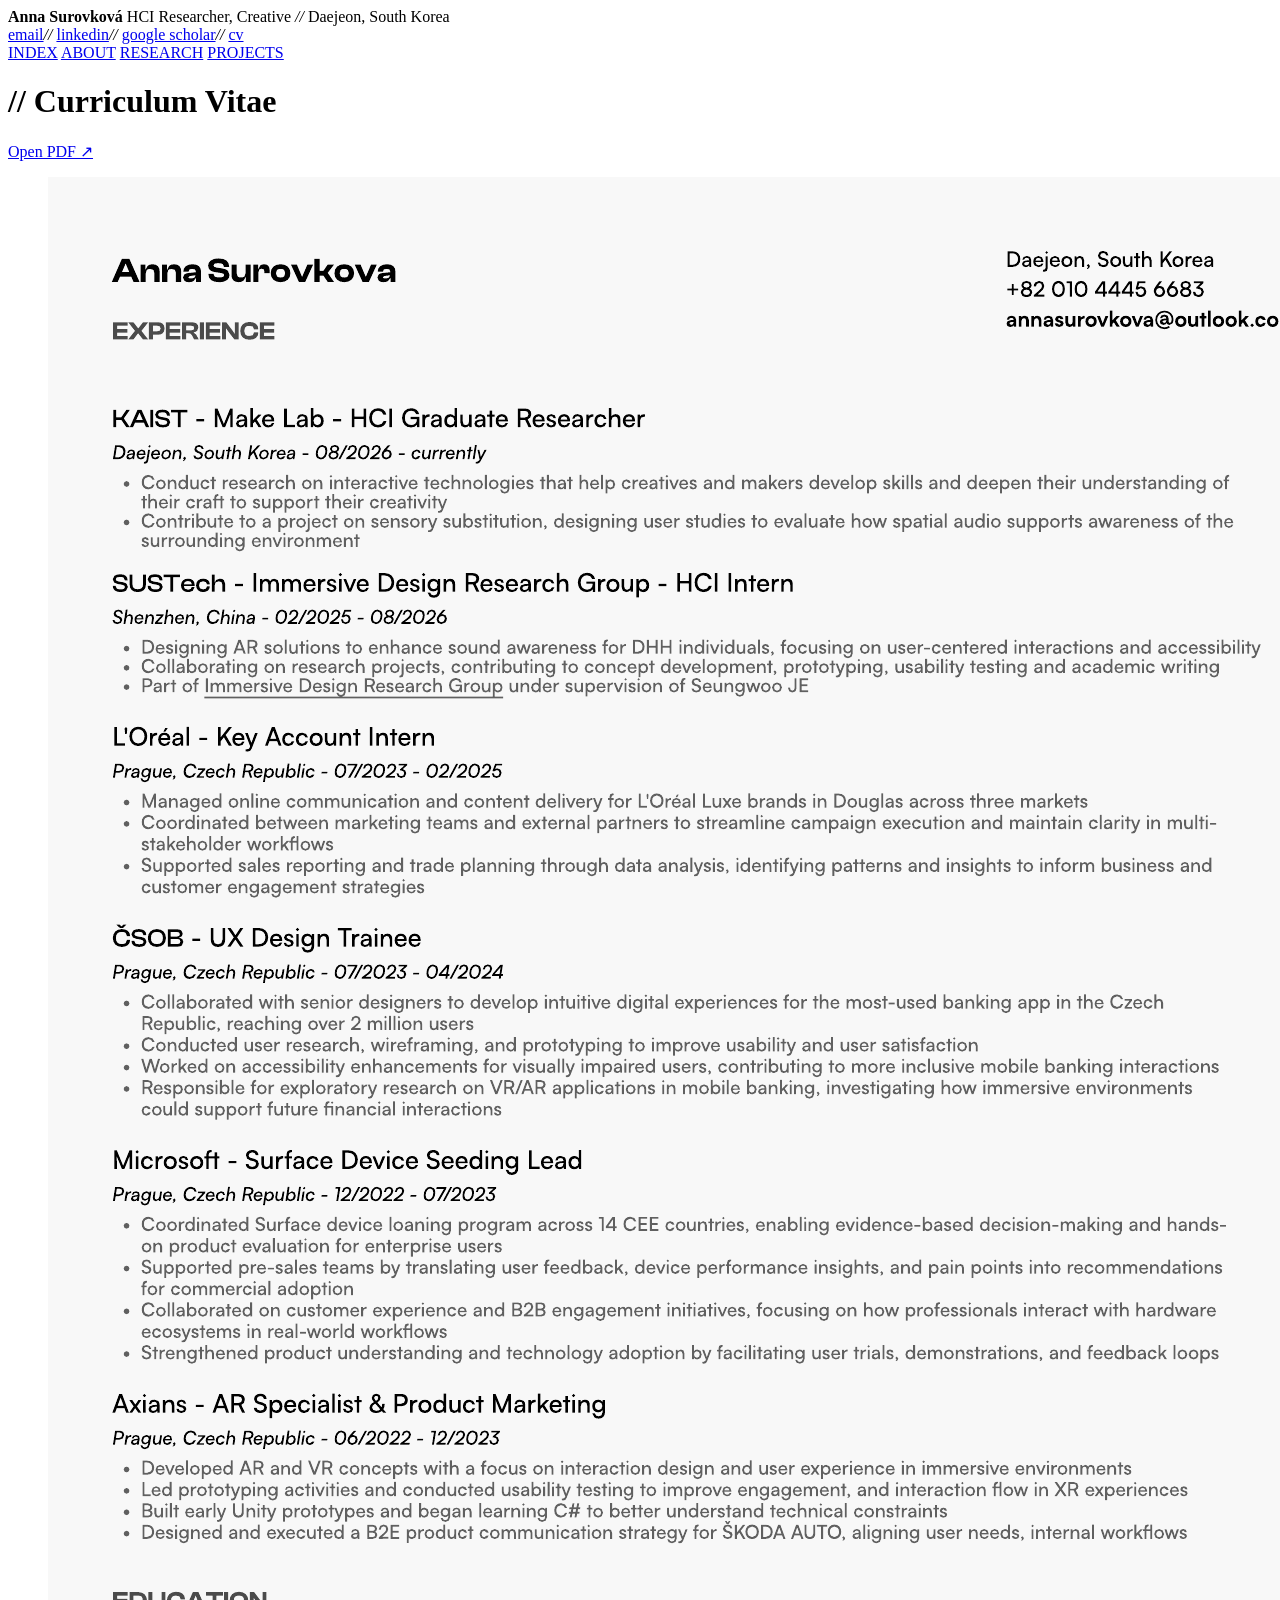
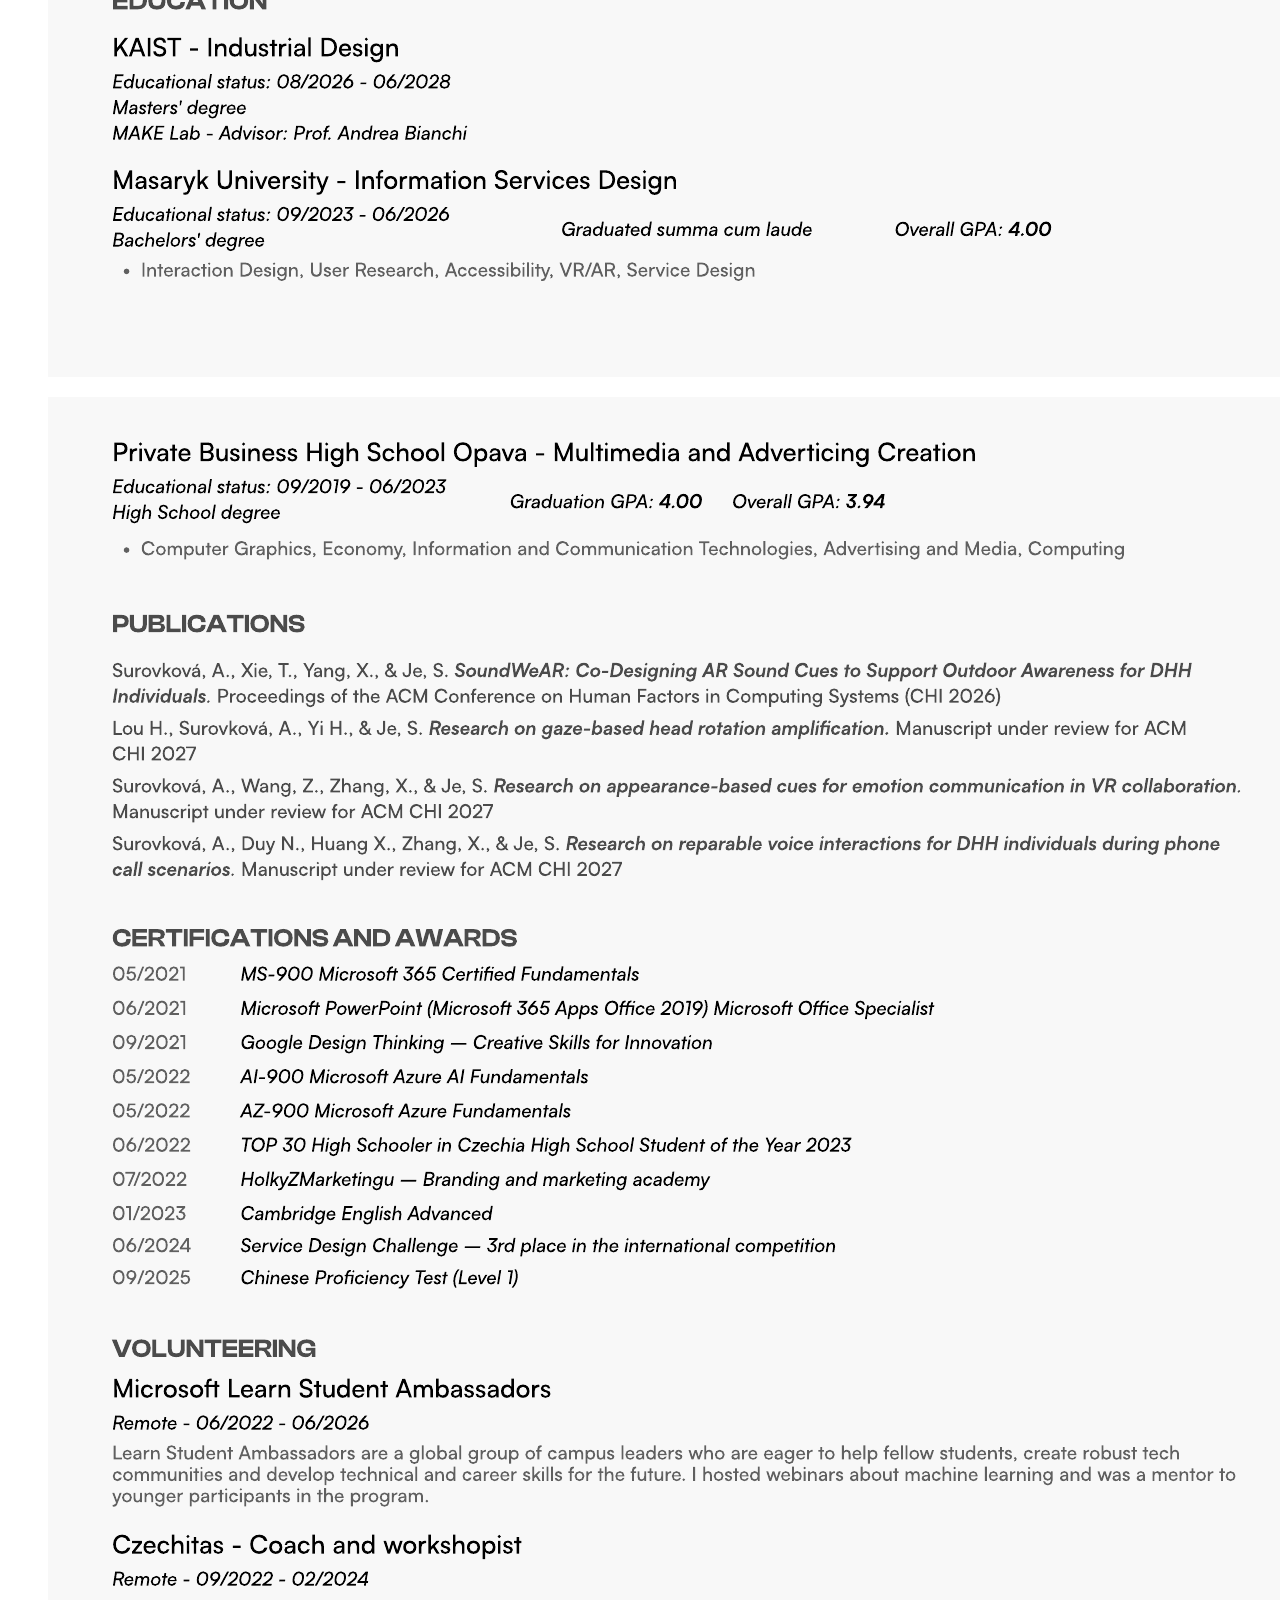
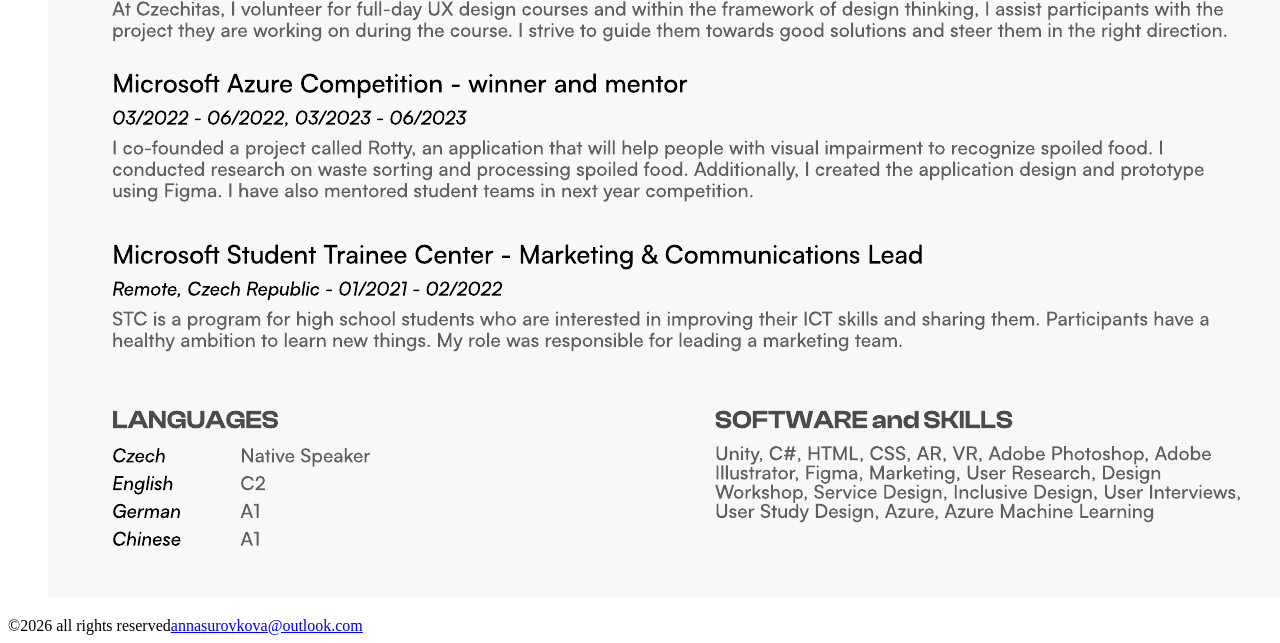
==== cv.html @ 64adcfa1 "Update CV PDF and page previews for October 2026" ====
<!doctype html>
<html lang="en">
  <head>
    <meta charset="UTF-8" />
    <meta name="viewport" content="width=device-width, initial-scale=1" />
    <meta name="description" content="Curriculum vitae of Anna Surovková, Human-Centered Researcher and Industrial Design student at KAIST." />
    <title>CV — Anna Surovková</title>
    <link rel="stylesheet" href="./interior-pages.css?v=20260812p" />
  </head>
  <body>
    <header class="page-header">
      <div class="page-header__top">
        <div class="page-identity">
          <strong>Anna Surovková</strong>
          <span>HCI Researcher, Creative</span>
          <span><i>//</i> Daejeon, South Korea</span>
        </div>
        <nav class="page-links" aria-label="External links">
          <a href="mailto:annasurovkova@outlook.com">email</a><i>//</i>
          <a href="https://www.linkedin.com/in/annasurovkova/" target="_blank" rel="noreferrer">linkedin</a><i>//</i>
          <a href="https://scholar.google.com/citations?view_op=list_works&amp;hl=en&amp;user=cHsy_EwAAAAJ" target="_blank" rel="noreferrer">google scholar</a><i>//</i>
          <a href="./cv.html" aria-current="page">cv</a>
        </nav>
      </div>
      <nav class="page-nav" aria-label="Primary navigation">
        <a href="./index.html">INDEX</a>
        <a href="./about.html">ABOUT</a>
        <a href="./research.html">RESEARCH</a>
        <a href="./projects.html">PROJECTS</a>
      </nav>
    </header>

    <main class="interior-main cv-page">
      <header class="cv-intro">
        <div>
          <h1 class="section-index"><span>//</span> Curriculum Vitae</h1>
        </div>
        <div class="cv-intro__actions">
          <a href="./assets/anna-surovkova-cv.pdf?v=20261030" target="_blank" rel="noreferrer">Open PDF <span aria-hidden="true">↗</span></a>
        </div>
      </header>

      <section class="cv-sheets" aria-label="Anna Surovková curriculum vitae">
        <figure class="cv-sheet">
          <img src="./assets/anna-surovkova-cv-page-1.png?v=20261030" alt="Anna Surovková curriculum vitae, page 1 of 2" />
        </figure>
        <figure class="cv-sheet">
          <img src="./assets/anna-surovkova-cv-page-2.png?v=20261030" alt="Anna Surovková curriculum vitae, page 2 of 2" />
        </figure>
      </section>
    </main>

    <footer class="site-footer"><span>©2026 all rights reserved</span><a href="mailto:annasurovkova@outlook.com">annasurovkova@outlook.com</a></footer>
  </body>
</html>
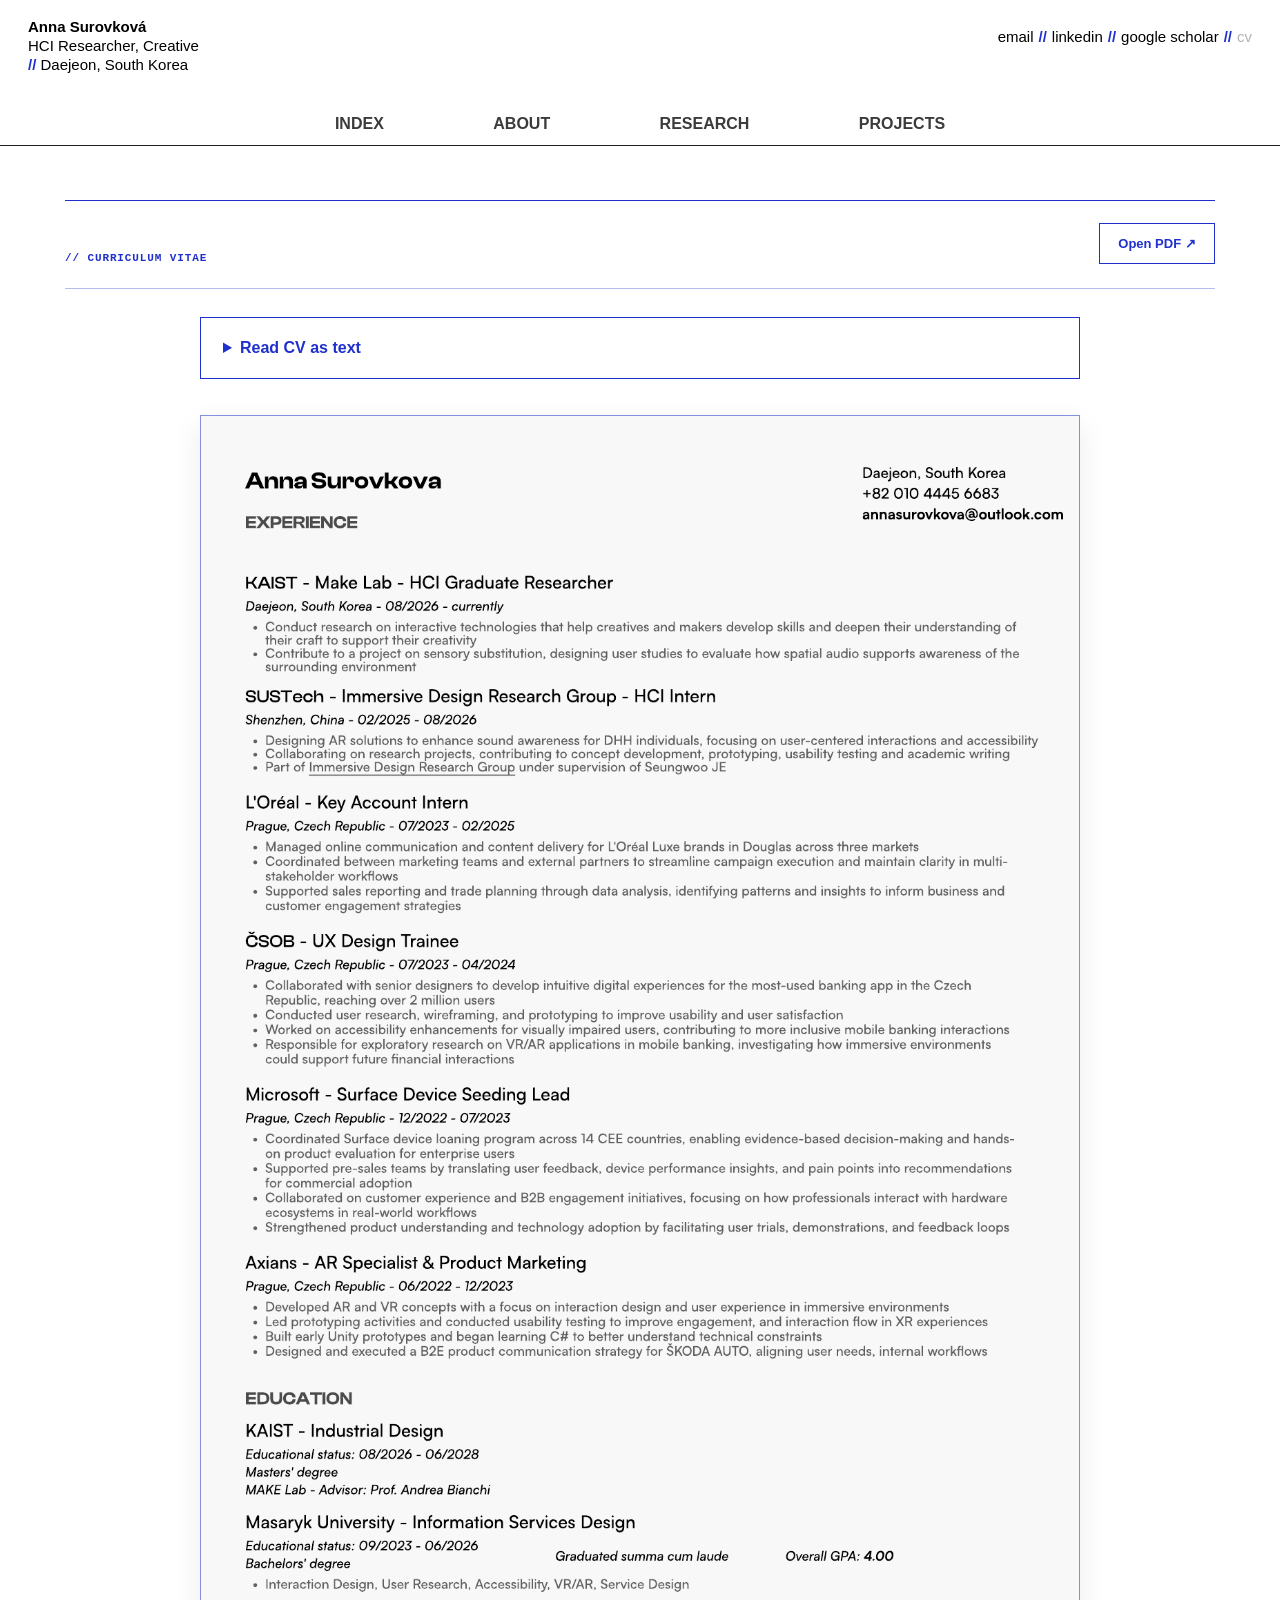
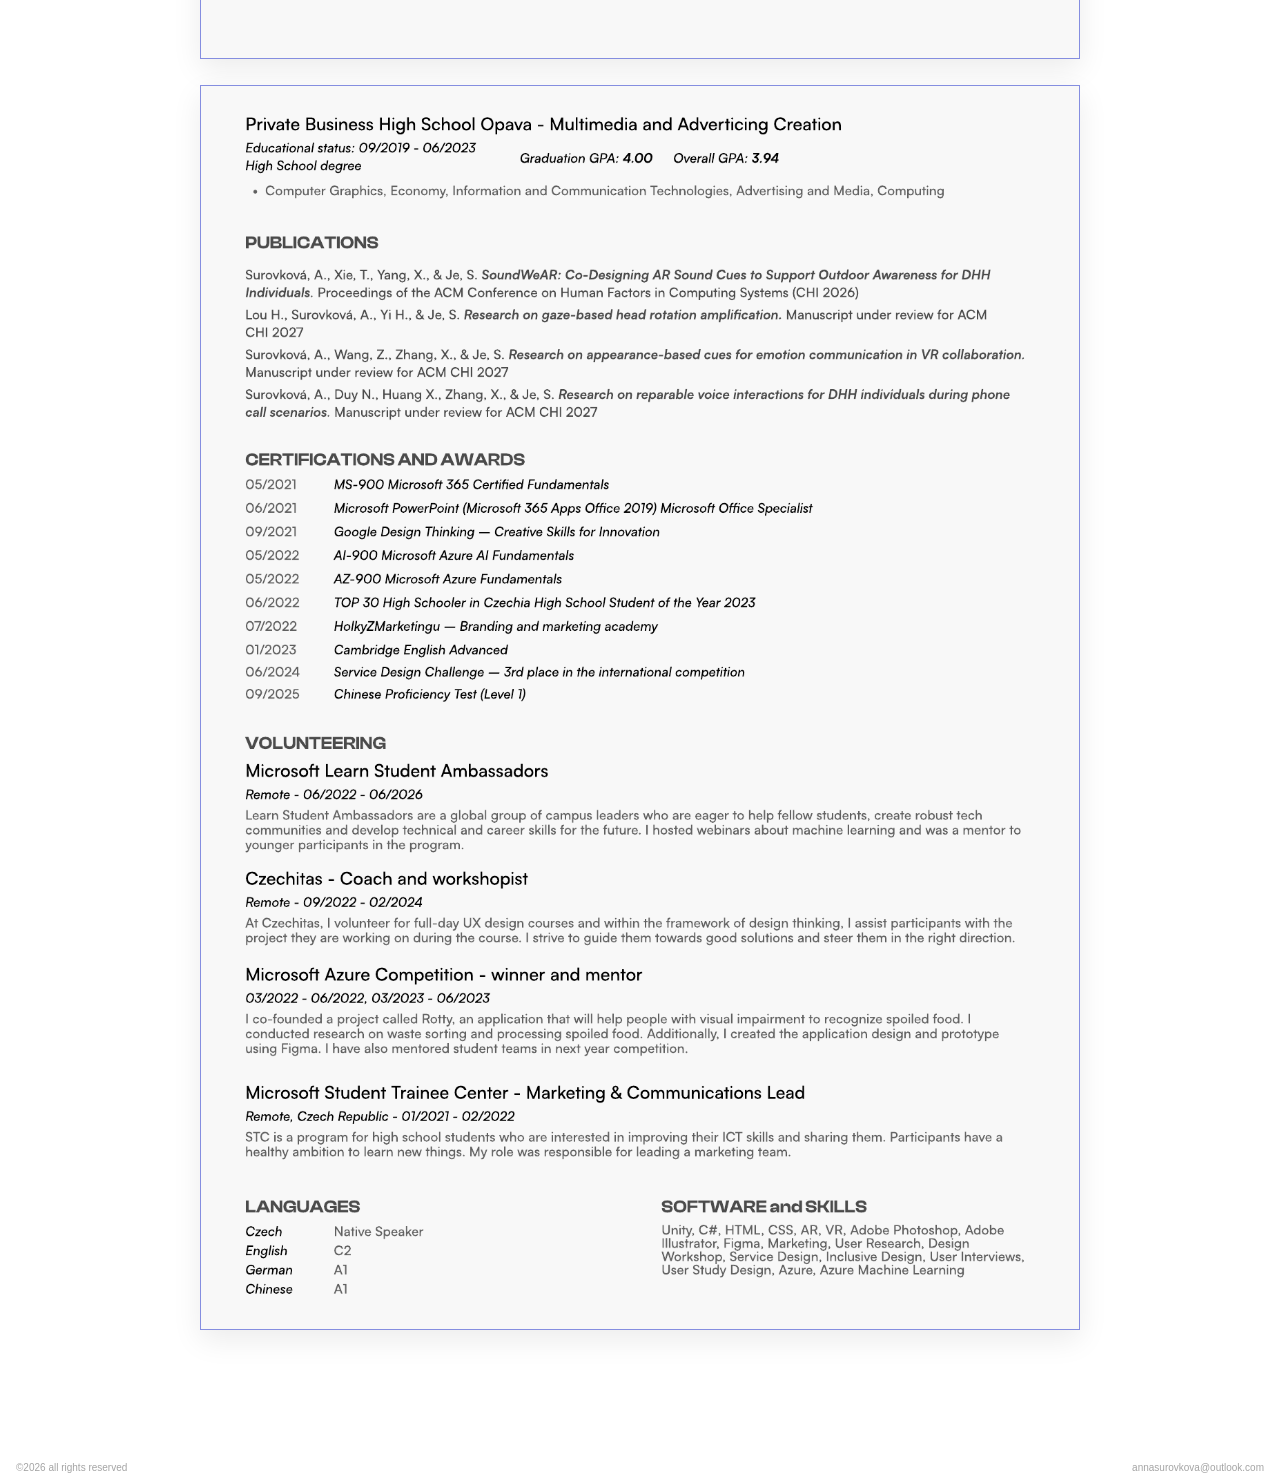
==== commit 6af802aa: "Update research profile, publication status and readable CV" ====
--- a/cv.html
+++ b/cv.html
@@ -3,9 +3,9 @@
   <head>
     <meta charset="UTF-8" />
     <meta name="viewport" content="width=device-width, initial-scale=1" />
-    <meta name="description" content="Curriculum vitae of Anna Surovková, Human-Centered Researcher and Industrial Design student at KAIST." />
+    <meta name="description" content="Curriculum vitae of Anna Surovková, HCI Graduate Researcher at KAIST MAKE Lab and master's student in Industrial Design." />
     <title>CV — Anna Surovková</title>
-    <link rel="stylesheet" href="./interior-pages.css?v=20260812p" />
+    <link rel="stylesheet" href="./interior-pages.css?v=20261030c" />
   </head>
   <body>
     <header class="page-header">
@@ -40,7 +40,167 @@
         </div>
       </header>
 
-      <section class="cv-sheets" aria-label="Anna Surovková curriculum vitae">
+      <details class="cv-text">
+        <summary>Read CV as text</summary>
+        <div class="cv-text__content">
+          <header class="cv-text__header">
+            <h2>Anna Surovková</h2>
+            <address>
+              Daejeon, South Korea<br />
+              +82 010 4445 6683<br />
+              <a href="mailto:annasurovkova@outlook.com">annasurovkova@outlook.com</a>
+            </address>
+          </header>
+
+          <section class="cv-text__section" aria-labelledby="cv-experience">
+            <h3 id="cv-experience">Experience</h3>
+            <article class="cv-text__entry">
+              <h4>KAIST — MAKE Lab — HCI Graduate Researcher</h4>
+              <p class="cv-text__meta">Daejeon, South Korea · August 2026–present</p>
+              <ul>
+                <li>Conduct research on interactive technologies that help creatives and makers develop skills and deepen their understanding of their craft to support their creativity</li>
+                <li>Contribute to a project on sensory substitution, designing user studies to evaluate how spatial audio supports awareness of the surrounding environment</li>
+              </ul>
+            </article>
+            <article class="cv-text__entry">
+              <h4>SUSTech — Immersive Design Research Group — HCI Intern</h4>
+              <p class="cv-text__meta">Shenzhen, China · February 2025–August 2026</p>
+              <ul>
+                <li>Designed AR solutions to enhance sound awareness for DHH individuals, focusing on user-centered interactions and accessibility</li>
+                <li>Collaborated on research projects, contributing to concept development, prototyping, usability testing, and academic writing</li>
+                <li>Part of Immersive Design Research Group under the supervision of Seungwoo Je</li>
+              </ul>
+            </article>
+            <article class="cv-text__entry">
+              <h4>L’Oréal — Key Account Intern</h4>
+              <p class="cv-text__meta">Prague, Czech Republic · July 2023–February 2025</p>
+              <ul>
+                <li>Managed online communication and content delivery for L’Oréal Luxe brands in Douglas across three markets</li>
+                <li>Coordinated between marketing teams and external partners to streamline campaign execution and maintain clarity in multi-stakeholder workflows</li>
+                <li>Supported sales reporting and trade planning through data analysis, identifying patterns and insights to inform business and customer engagement strategies</li>
+              </ul>
+            </article>
+            <article class="cv-text__entry">
+              <h4>ČSOB — UX Design Trainee</h4>
+              <p class="cv-text__meta">Prague, Czech Republic · July 2023–April 2024</p>
+              <ul>
+                <li>Collaborated with senior designers to develop intuitive digital experiences for the most-used banking app in the Czech Republic, reaching over 2 million users</li>
+                <li>Conducted user research, wireframing, and prototyping to improve usability and user satisfaction</li>
+                <li>Worked on accessibility enhancements for visually impaired users, contributing to more inclusive mobile banking interactions</li>
+                <li>Responsible for exploratory research on VR/AR applications in mobile banking, investigating how immersive environments could support future financial interactions</li>
+              </ul>
+            </article>
+            <article class="cv-text__entry">
+              <h4>Microsoft — Surface Device Seeding Lead</h4>
+              <p class="cv-text__meta">Prague, Czech Republic · December 2022–July 2023</p>
+              <ul>
+                <li>Coordinated Surface device loaning program across 14 CEE countries, enabling evidence-based decision-making and hands-on product evaluation for enterprise users</li>
+                <li>Supported pre-sales teams by translating user feedback, device performance insights, and pain points into recommendations for commercial adoption</li>
+                <li>Collaborated on customer experience and B2B engagement initiatives, focusing on how professionals interact with hardware ecosystems in real-world workflows</li>
+                <li>Strengthened product understanding and technology adoption by facilitating user trials, demonstrations, and feedback loops</li>
+              </ul>
+            </article>
+            <article class="cv-text__entry">
+              <h4>Axians — AR Specialist &amp; Product Marketing</h4>
+              <p class="cv-text__meta">Prague, Czech Republic · June 2022–December 2023</p>
+              <ul>
+                <li>Developed AR and VR concepts with a focus on interaction design and user experience in immersive environments</li>
+                <li>Led prototyping activities and conducted usability testing to improve engagement and interaction flow in XR experiences</li>
+                <li>Built early Unity prototypes and began learning C# to better understand technical constraints</li>
+                <li>Designed and executed a B2E product communication strategy for ŠKODA AUTO, aligning user needs and internal workflows</li>
+              </ul>
+            </article>
+          </section>
+
+          <section class="cv-text__section" aria-labelledby="cv-education">
+            <h3 id="cv-education">Education</h3>
+            <article class="cv-text__entry">
+              <h4>KAIST — Industrial Design</h4>
+              <p class="cv-text__meta">August 2026–June 2028 (expected)</p>
+              <p>Master’s degree<br />MAKE Lab · Advisor: Prof. Andrea Bianchi</p>
+            </article>
+            <article class="cv-text__entry">
+              <h4>Masaryk University — Information Services Design</h4>
+              <p class="cv-text__meta">September 2023–June 2026</p>
+              <p>Bachelor’s degree · Graduated <em>summa cum laude</em> · Overall GPA: 4.00</p>
+              <ul><li>Interaction Design, User Research, Accessibility, VR/AR, Service Design</li></ul>
+            </article>
+            <article class="cv-text__entry">
+              <h4>Private Business High School Opava — Multimedia and Advertising Creation</h4>
+              <p class="cv-text__meta">September 2019–June 2023</p>
+              <p>High school degree · Graduation GPA: 4.00 · Overall GPA: 3.94</p>
+              <ul><li>Computer Graphics, Economy, Information and Communication Technologies, Advertising and Media, Computing</li></ul>
+            </article>
+          </section>
+
+          <section class="cv-text__section" aria-labelledby="cv-publications">
+            <h3 id="cv-publications">Publications</h3>
+            <p>Surovková, A., Xie, T., Yang, X., &amp; Je, S. <cite>SoundWeAR: Co-Designing AR Sound Cues to Support Outdoor Awareness for DHH Individuals.</cite> Proceedings of the ACM Conference on Human Factors in Computing Systems (CHI 2026). <a href="https://doi.org/10.1145/3772318.3790880" target="_blank" rel="noreferrer">Read paper <span aria-hidden="true">↗</span></a></p>
+            <h4 class="cv-text__subheading">Manuscripts under review</h4>
+            <ul class="cv-text__publications">
+              <li>Lou, H., Surovková, A., Yi, H., &amp; Je, S. <cite>Research on gaze-based head rotation amplification.</cite> Manuscript under review for ACM CHI 2027.</li>
+              <li>Surovková, A., Wang, Z., Zhang, X., &amp; Je, S. <cite>Research on appearance-based cues for emotion communication in VR collaboration.</cite> Manuscript under review for ACM CHI 2027.</li>
+              <li>Surovková, A., Duy, N., Huang, X., Zhang, X., &amp; Je, S. <cite>Research on reparable voice interactions for DHH individuals during phone call scenarios.</cite> Manuscript under review for ACM CHI 2027.</li>
+            </ul>
+          </section>
+
+          <section class="cv-text__section" aria-labelledby="cv-certifications">
+            <h3 id="cv-certifications">Certifications and awards</h3>
+            <dl class="cv-text__dated-list">
+              <div><dt>May 2021</dt><dd>MS-900 Microsoft 365 Certified Fundamentals</dd></div>
+              <div><dt>June 2021</dt><dd>Microsoft PowerPoint (Microsoft 365 Apps Office 2019) Microsoft Office Specialist</dd></div>
+              <div><dt>September 2021</dt><dd>Google Design Thinking — Creative Skills for Innovation</dd></div>
+              <div><dt>May 2022</dt><dd>AI-900 Microsoft Azure AI Fundamentals</dd></div>
+              <div><dt>May 2022</dt><dd>AZ-900 Microsoft Azure Fundamentals</dd></div>
+              <div><dt>June 2022</dt><dd>TOP 30 High Schooler in Czechia High School Student of the Year 2023</dd></div>
+              <div><dt>July 2022</dt><dd>HolkyZMarketingu — Branding and marketing academy</dd></div>
+              <div><dt>January 2023</dt><dd>Cambridge English Advanced</dd></div>
+              <div><dt>June 2024</dt><dd>Service Design Challenge — 3rd place in the international competition</dd></div>
+              <div><dt>September 2025</dt><dd>Chinese Proficiency Test (Level 1)</dd></div>
+            </dl>
+          </section>
+
+          <section class="cv-text__section" aria-labelledby="cv-volunteering">
+            <h3 id="cv-volunteering">Volunteering</h3>
+            <article class="cv-text__entry">
+              <h4>Microsoft Learn Student Ambassadors</h4>
+              <p class="cv-text__meta">Remote · June 2022–June 2026</p>
+              <p>Learn Student Ambassadors are a global group of campus leaders who are eager to help fellow students, create robust tech communities, and develop technical and career skills for the future. I hosted webinars about machine learning and was a mentor to younger participants in the program.</p>
+            </article>
+            <article class="cv-text__entry">
+              <h4>Czechitas — Coach and workshopist</h4>
+              <p class="cv-text__meta">Remote · September 2022–February 2024</p>
+              <p>At Czechitas, I volunteered for full-day UX design courses within the framework of design thinking. I assisted participants with the projects they were working on during the course, guiding them towards good solutions and steering them in the right direction.</p>
+            </article>
+            <article class="cv-text__entry">
+              <h4>Microsoft Azure Competition — Winner and mentor</h4>
+              <p class="cv-text__meta">March 2022–June 2022; March 2023–June 2023</p>
+              <p>I co-founded a project called Rotty, an application to help people with visual impairment recognize spoiled food. I conducted research on waste sorting and processing spoiled food, and created the application design and prototype using Figma. I also mentored student teams in the following year’s competition.</p>
+            </article>
+            <article class="cv-text__entry">
+              <h4>Microsoft Student Trainee Center — Marketing &amp; Communications Lead</h4>
+              <p class="cv-text__meta">Remote, Czech Republic · January 2021–February 2022</p>
+              <p>STC is a program for high school students who are interested in improving their ICT skills and sharing them. Participants have a healthy ambition to learn new things. My role was responsible for leading a marketing team.</p>
+            </article>
+          </section>
+
+          <section class="cv-text__section" aria-labelledby="cv-languages">
+            <h3 id="cv-languages">Languages</h3>
+            <dl class="cv-text__dated-list">
+              <div><dt>Czech</dt><dd>Native speaker</dd></div>
+              <div><dt>English</dt><dd>C2</dd></div>
+              <div><dt>German</dt><dd>A1</dd></div>
+              <div><dt>Chinese</dt><dd>A1</dd></div>
+            </dl>
+          </section>
+          <section class="cv-text__section" aria-labelledby="cv-skills">
+            <h3 id="cv-skills">Software and skills</h3>
+            <p>Unity, C#, HTML, CSS, AR, VR, Adobe Photoshop, Adobe Illustrator, Figma, Marketing, User Research, Design Workshop, Service Design, Inclusive Design, Usability Testing, User Study Design, Field Research, Cross-Cultural Communication</p>
+          </section>
+        </div>
+      </details>
+
+      <section class="cv-sheets" aria-label="Visual CV preview, two pages; full text is available above">
         <figure class="cv-sheet">
           <img src="./assets/anna-surovkova-cv-page-1.png?v=20261030" alt="Anna Surovková curriculum vitae, page 1 of 2" />
         </figure>
--- a/interior-pages.css
+++ b/interior-pages.css
@@ -0,0 +1,2664 @@
+:root {
+  --site-blue: #1f30cd;
+  --site-text: #000;
+  --site-muted: rgb(59 59 59 / 39%);
+  --site-sans: "Helvetica Neue", "Avenir Next", Avenir, Helvetica, Arial, sans-serif;
+  --site-mono: "Roboto Mono", "SFMono-Regular", Consolas, "Liberation Mono", monospace;
+  color-scheme: light;
+}
+
+* {
+  box-sizing: border-box;
+}
+
+html {
+  background: #fff;
+}
+
+body {
+  min-width: 320px;
+  margin: 0;
+  background: #fff;
+  color: var(--site-text);
+  font-family: var(--site-sans);
+  -webkit-font-smoothing: antialiased;
+  text-rendering: optimizeLegibility;
+}
+
+a {
+  color: inherit;
+}
+
+.page-header {
+  min-height: 146px;
+  border-bottom: 1px solid #1e1e1e;
+}
+
+.page-header__top {
+  display: flex;
+  justify-content: space-between;
+  min-height: 100px;
+  padding: 18px 28px 0;
+  font-size: 15px;
+  line-height: 1.25;
+}
+
+.page-identity {
+  display: flex;
+  flex-direction: column;
+}
+
+.page-identity strong {
+  font-weight: 800;
+}
+
+.page-identity i,
+.page-links i {
+  color: var(--site-blue);
+  font-style: normal;
+  font-weight: 800;
+}
+
+.page-links {
+  display: flex;
+  gap: 5px;
+  align-items: flex-start;
+  padding-top: 10px;
+  white-space: nowrap;
+}
+
+.page-links a {
+  text-decoration: none;
+}
+
+.page-links a:hover,
+.page-links a:focus-visible {
+  text-decoration: underline;
+  text-underline-offset: 3px;
+}
+
+.page-links a[aria-current="page"] {
+  color: var(--site-muted);
+}
+
+.page-nav {
+  display: grid;
+  grid-template-columns: repeat(4, auto);
+  justify-content: center;
+  gap: clamp(70px, 8.55vw, 110px);
+  min-height: 45px;
+  padding-top: 15px;
+}
+
+.page-nav a {
+  position: relative;
+  color: #3b3b3b;
+  font-size: 16px;
+  font-weight: 750;
+  text-decoration: none;
+}
+
+.page-nav a::after {
+  position: absolute;
+  right: 0;
+  bottom: -8px;
+  left: 0;
+  height: 1px;
+  background: currentColor;
+  content: "";
+  opacity: 0;
+  transform: scaleX(0);
+  transform-origin: left;
+  transition: opacity 180ms ease, transform 180ms ease;
+}
+
+.page-nav a[aria-current="page"] {
+  color: var(--site-muted);
+}
+
+.page-nav a:hover,
+.page-nav a:focus-visible {
+  color: var(--site-blue);
+}
+
+.page-nav a:hover::after,
+.page-nav a:focus-visible::after {
+  opacity: 1;
+  transform: scaleX(1);
+}
+
+.interior-main {
+  width: min(100% - 130px, 1150px);
+  margin: 0 auto;
+  padding: 44px 0 88px;
+}
+
+.page-intro {
+  max-width: 1120px;
+}
+
+.page-intro h1 {
+  margin: 0 0 4px;
+  font-size: clamp(36px, 3.125vw, 40px);
+  font-weight: 750;
+  line-height: 1.22;
+}
+
+.page-intro p {
+  margin: 0;
+  max-width: 1080px;
+  font-size: 16px;
+  line-height: 1.45;
+}
+
+.about-experience {
+  display: grid;
+  grid-template-columns: 1fr 1fr;
+  gap: 64px;
+  margin-top: 50px;
+}
+
+.experience-column h2,
+.research-publications h2 {
+  margin: 0 0 16px;
+  font-size: 20px;
+  font-weight: 750;
+  line-height: 1.35;
+}
+
+.experience-list {
+  display: grid;
+  gap: 18px;
+  margin: 0;
+  padding: 0;
+  list-style: none;
+}
+
+.experience-list p {
+  margin: 0;
+  font-size: 16px;
+  line-height: 1.35;
+}
+
+.experience-list strong {
+  font-weight: 750;
+}
+
+.cv-link {
+  display: inline-block;
+  margin-top: 18px;
+  color: var(--site-blue);
+  font-size: 15px;
+  text-decoration: none;
+}
+
+.about-visual {
+  display: grid;
+  grid-template-columns: 1.26fr 1fr;
+  min-height: 301px;
+  margin: 84px 24px 0;
+}
+
+.about-visual__photo {
+  min-height: 301px;
+  overflow: hidden;
+}
+
+.about-visual__photo img {
+  display: block;
+  width: 100%;
+  height: 100%;
+  object-fit: cover;
+  object-position: center 27%;
+}
+
+.about-visual__note {
+  display: flex;
+  align-items: center;
+  border: 1px solid var(--site-blue);
+  padding: 42px;
+  color: var(--site-blue);
+  font-size: 16px;
+  line-height: 1.35;
+}
+
+.greetings {
+  display: grid;
+  grid-template-columns: repeat(4, 1fr);
+  margin: 34px 24px 0;
+  color: #3b3b3b;
+  font-size: 16px;
+  font-weight: 750;
+  text-align: center;
+}
+
+.greetings span:last-child {
+  color: var(--site-muted);
+}
+
+.section-index {
+  margin: 0;
+  color: var(--site-blue);
+  font-family: var(--site-mono);
+  font-size: 11px;
+  font-weight: 600;
+  letter-spacing: 0.08em;
+  text-transform: uppercase;
+}
+
+.section-index span,
+.cv-link span,
+.language-display span {
+  color: var(--site-blue);
+  font-weight: 800;
+}
+
+.about-main {
+  padding-top: 54px;
+}
+
+.about-hero {
+  display: grid;
+  grid-template-columns: minmax(0, 1.55fr) minmax(330px, 0.9fr);
+  min-height: 586px;
+}
+
+.about-hero__copy {
+  display: flex;
+  flex-direction: column;
+  border: 1px solid var(--site-blue);
+  padding: 34px 38px 30px;
+}
+
+.about-hero h1 {
+  max-width: 760px;
+  margin: 26px 0 34px;
+  font-size: clamp(42px, 4.3vw, 55px);
+  font-weight: 750;
+  letter-spacing: -0.035em;
+  line-height: 1.02;
+}
+
+.about-hero__summary {
+  display: grid;
+  grid-template-columns: repeat(2, minmax(0, 1fr));
+  gap: 24px;
+  max-width: 720px;
+}
+
+.about-hero__summary p {
+  margin: 0;
+  font-size: 15px;
+  line-height: 1.5;
+}
+
+.about-facts {
+  display: grid;
+  grid-template-columns: repeat(3, minmax(0, 1fr));
+  gap: 0;
+  margin: auto 0 0;
+  padding-top: 27px;
+  border-top: 1px solid var(--site-blue);
+}
+
+.about-facts div {
+  padding-right: 18px;
+}
+
+.about-facts div + div {
+  border-left: 1px solid rgb(31 48 205 / 30%);
+  padding-left: 18px;
+}
+
+.about-facts dt {
+  margin-bottom: 7px;
+  color: var(--site-blue);
+  font-family: var(--site-mono);
+  font-size: 10px;
+  font-weight: 600;
+  letter-spacing: 0.08em;
+  text-transform: uppercase;
+}
+
+.about-facts dd {
+  margin: 0;
+  font-size: 13px;
+  font-weight: 650;
+  line-height: 1.3;
+}
+
+.about-hero__portrait {
+  position: relative;
+  min-width: 0;
+  margin: 0;
+  overflow: hidden;
+  border-top: 1px solid var(--site-blue);
+  border-right: 1px solid var(--site-blue);
+  border-bottom: 1px solid var(--site-blue);
+  background: #0a0a0a;
+}
+
+.about-hero__portrait::after,
+.about-current__photo::after {
+  position: absolute;
+  inset: 12px;
+  border: 1px solid rgb(255 255 255 / 72%);
+  content: "";
+  pointer-events: none;
+}
+
+.about-hero__portrait img {
+  display: block;
+  width: 100%;
+  height: 100%;
+  object-fit: cover;
+  object-position: 52% center;
+  filter: saturate(0.86) contrast(1.03);
+}
+
+.about-main .about-experience {
+  display: block;
+  margin-top: 84px;
+}
+
+.section-heading {
+  display: grid;
+  grid-template-columns: minmax(180px, 0.42fr) minmax(0, 1.58fr);
+  align-items: end;
+  padding: 18px 0 20px;
+  border-top: 1px solid var(--site-blue);
+  border-bottom: 1px solid rgb(31 48 205 / 28%);
+}
+
+.section-heading .section-index {
+  display: block;
+  padding: 0 20px 4px 0;
+  background: transparent;
+  color: var(--site-blue);
+  font-size: 10px;
+}
+
+.section-heading .section-index span {
+  margin: 0 5px;
+  color: var(--site-blue);
+}
+
+.section-heading h2 {
+  display: block;
+  margin: 0;
+  border-left: 1px solid rgb(31 48 205 / 24%);
+  padding: 0 0 0 24px;
+  font-size: clamp(31px, 3vw, 40px);
+  font-weight: 750;
+  letter-spacing: -0.026em;
+  line-height: 1.04;
+}
+
+.about-experience__heading,
+.section-heading--quiet {
+  display: block;
+  padding: 15px 0 0;
+  border-top-color: rgb(31 48 205 / 48%);
+  border-bottom: 0;
+}
+
+.about-experience__heading h2,
+.section-heading--quiet h2 {
+  border-left: 0;
+  padding: 0;
+  font-size: clamp(25px, 2.35vw, 31px);
+  font-weight: 700;
+  letter-spacing: -0.02em;
+  line-height: 1.08;
+}
+
+.about-current h2,
+.language-explorer h2 {
+  margin: 0;
+  font-size: clamp(31px, 3vw, 39px);
+  font-weight: 750;
+  letter-spacing: -0.025em;
+  line-height: 1.05;
+}
+
+.experience-grid {
+  display: grid;
+  grid-template-columns: repeat(2, minmax(0, 1fr));
+  align-items: start;
+  gap: 14px;
+  margin-top: 24px;
+}
+
+.experience-grid__column {
+  display: flex;
+  min-width: 0;
+  flex-direction: column;
+  align-items: stretch;
+}
+
+.about-main .experience-column {
+  border: 1px solid var(--site-blue);
+}
+
+.about-main .experience-column h3 {
+  margin: 0;
+  padding: 15px 18px;
+  border-bottom: 1px solid var(--site-blue);
+  background: #fff;
+  color: var(--site-blue);
+  font-size: 17px;
+  font-weight: 750;
+}
+
+.about-main .experience-list {
+  display: block;
+}
+
+.about-main .experience-list li {
+  position: relative;
+  min-height: 116px;
+  padding: 18px 18px 19px;
+}
+
+.about-main .experience-list li + li {
+  border-top: 1px solid rgb(31 48 205 / 38%);
+}
+
+.experience-list__meta {
+  display: block;
+  margin-bottom: 12px;
+  color: var(--site-blue);
+  font-family: var(--site-mono);
+  font-size: 10px;
+  letter-spacing: 0.04em;
+  text-transform: uppercase;
+}
+
+.experience-list__meta i {
+  font-style: normal;
+  font-weight: 800;
+}
+
+.about-main .experience-list strong {
+  display: block;
+  margin-bottom: 4px;
+  font-size: 17px;
+}
+
+.about-main .experience-list p {
+  font-size: 14px;
+  line-height: 1.42;
+}
+
+.about-main .cv-link {
+  align-self: flex-start;
+  margin-top: 20px;
+  border-bottom: 1px solid transparent;
+  font-weight: 650;
+  transition: border-color 180ms ease;
+}
+
+.about-main .cv-link:hover,
+.about-main .cv-link:focus-visible {
+  border-color: currentColor;
+}
+
+.about-current {
+  display: grid;
+  grid-template-columns: minmax(0, 1.45fr) minmax(320px, 0.75fr);
+  min-height: 390px;
+  margin-top: 84px;
+}
+
+.about-current__photo {
+  position: relative;
+  min-width: 0;
+  margin: 0;
+  overflow: hidden;
+  border: 1px solid var(--site-blue);
+}
+
+.about-current__photo img {
+  display: block;
+  width: 100%;
+  height: 100%;
+  object-fit: cover;
+  object-position: center;
+}
+
+.about-current__copy {
+  display: flex;
+  flex-direction: column;
+  justify-content: center;
+  border-top: 1px solid var(--site-blue);
+  border-right: 1px solid var(--site-blue);
+  border-bottom: 1px solid var(--site-blue);
+  background: var(--site-blue);
+  padding: 40px;
+  color: #fff;
+}
+
+.about-current__copy .section-index {
+  margin-bottom: 38px;
+  color: #fff;
+}
+
+.about-current__copy .section-index span {
+  color: #fff;
+}
+
+.about-current__copy p:last-child {
+  margin: 24px 0 0;
+  font-size: 15px;
+  line-height: 1.48;
+}
+
+.language-explorer {
+  margin-top: 84px;
+}
+
+.language-explorer__header {
+  align-items: center;
+}
+
+.language-explorer__title {
+  display: grid;
+  grid-template-columns: max-content minmax(0, 1fr);
+  align-items: center;
+  gap: clamp(40px, 6vw, 88px);
+  border-left: 1px solid rgb(31 48 205 / 24%);
+  padding-left: 24px;
+}
+
+.language-explorer__header.section-heading--quiet .language-explorer__title {
+  border-left: 0;
+  padding-left: 0;
+}
+
+.language-explorer .section-heading--quiet h2 {
+  font-size: clamp(25px, 2.35vw, 31px);
+  font-weight: 700;
+  letter-spacing: -0.02em;
+  line-height: 1.08;
+}
+
+.language-explorer__header h2 {
+  border-left: 0;
+  padding-left: 0;
+}
+
+.language-explorer__title > p {
+  justify-self: center;
+  margin: 0;
+  max-width: none;
+  font-size: 14px;
+  line-height: 1.42;
+  white-space: nowrap;
+}
+
+.language-explorer__body {
+  display: grid;
+  grid-template-columns: 1fr;
+  margin-top: 24px;
+  border: 1px solid var(--site-blue);
+}
+
+.language-tabs {
+  display: grid;
+  grid-template-columns: repeat(4, minmax(0, 1fr));
+  grid-template-rows: 64px;
+}
+
+.language-tabs button {
+  display: flex;
+  align-items: center;
+  border: 0;
+  border-right: 1px solid rgb(31 48 205 / 42%);
+  border-bottom: 1px solid var(--site-blue);
+  background: #fff;
+  padding: 0 20px;
+  color: var(--site-blue);
+  font: inherit;
+  font-size: 17px;
+  font-weight: 700;
+  text-align: left;
+  cursor: pointer;
+  transition: background-color 180ms ease, color 180ms ease;
+}
+
+.language-tabs button:last-child {
+  border-right: 0;
+}
+
+.language-tabs button[aria-selected="true"],
+.language-tabs button:hover {
+  background: var(--site-blue);
+  color: #fff;
+}
+
+.language-tabs button:focus-visible {
+  position: relative;
+  z-index: 1;
+  outline: 2px solid #000;
+  outline-offset: -4px;
+}
+
+.language-display {
+  display: grid;
+  grid-template-columns: minmax(0, 1fr) minmax(280px, 1fr);
+  height: 460px;
+  min-height: 0;
+  overflow: hidden;
+  background: var(--site-blue);
+  color: #fff;
+}
+
+.language-display__copy {
+  display: flex;
+  min-width: 0;
+  flex-direction: column;
+  padding: 35px 34px 38px;
+}
+
+.language-display__meta,
+.language-display__pronunciation {
+  margin: 0;
+  font-family: var(--site-mono);
+  font-size: 11px;
+  letter-spacing: 0.05em;
+  text-transform: uppercase;
+}
+
+.language-display .language-display__meta span,
+.language-display .language-display__pronunciation span {
+  color: #fff;
+}
+
+.language-display__greeting {
+  margin: auto 0 15px;
+  font-size: clamp(46px, 6vw, 80px);
+  font-weight: 750;
+  letter-spacing: -0.055em;
+  line-height: 0.9;
+  white-space: nowrap;
+}
+
+.language-display__greeting[lang="ko"] {
+  font-size: clamp(42px, 5.25vw, 70px);
+}
+
+.language-display__context {
+  max-width: 520px;
+  margin: 25px 0 0;
+  font-size: 14px;
+  line-height: 1.45;
+}
+
+.language-display__visual {
+  position: relative;
+  min-width: 0;
+  margin: 0;
+  overflow: hidden;
+  border-left: 1px solid rgb(255 255 255 / 62%);
+  background: #fff;
+}
+
+.language-display__visual img {
+  display: block;
+  width: 100%;
+  height: 100%;
+  object-fit: cover;
+  object-position: center;
+  filter: saturate(0.9) contrast(1.075) brightness(0.98);
+  transform: scale(1.012);
+  transform-origin: center;
+  image-rendering: auto;
+}
+
+.language-display__visual img[src$="about-china-idg-group.jpeg"] {
+  filter: saturate(0.94) contrast(1.09) brightness(0.965);
+  transform: scale(1.045);
+}
+
+.language-display__visual::before {
+  position: absolute;
+  z-index: 1;
+  inset: 0;
+  background-image: url("data:image/svg+xml,%3Csvg viewBox='0 0 180 180' xmlns='http://www.w3.org/2000/svg'%3E%3Cfilter id='noise'%3E%3CfeTurbulence type='fractalNoise' baseFrequency='.82' numOctaves='3' seed='8' stitchTiles='stitch'/%3E%3C/filter%3E%3Crect width='100%25' height='100%25' filter='url(%23noise)' opacity='.58'/%3E%3C/svg%3E");
+  background-size: 180px 180px;
+  content: "";
+  mix-blend-mode: soft-light;
+  opacity: 0.16;
+  pointer-events: none;
+}
+
+.language-display__visual::after {
+  position: absolute;
+  z-index: 2;
+  inset: 12px;
+  border: 1px solid #fff;
+  border-radius: 0;
+  content: "";
+  pointer-events: none;
+}
+
+.language-display__visual[data-fit="contain"] img {
+  object-fit: contain;
+}
+
+.research-page {
+  padding-top: 54px;
+}
+
+.research-hero {
+  display: grid;
+  grid-template-columns: 1fr;
+  min-height: 540px;
+}
+
+.research-hero__copy {
+  display: flex;
+  min-width: 0;
+  flex-direction: column;
+  border: 1px solid var(--site-blue);
+  padding: 34px 38px 30px;
+}
+
+.research-hero h1 {
+  max-width: 920px;
+  margin: 26px 0 34px;
+  font-size: clamp(42px, 4.3vw, 55px);
+  font-weight: 750;
+  letter-spacing: -0.035em;
+  line-height: 1.02;
+}
+
+.research-hero__summary {
+  display: grid;
+  grid-template-columns: repeat(2, minmax(0, 1fr));
+  gap: 24px;
+  max-width: 900px;
+}
+
+.research-hero__summary p {
+  margin: 0;
+  font-size: 15px;
+  line-height: 1.5;
+}
+
+.research-hero__facts {
+  display: grid;
+  grid-template-columns: repeat(3, minmax(0, 1fr));
+  margin: auto 0 0;
+  padding-top: 27px;
+  border-top: 1px solid var(--site-blue);
+}
+
+.research-hero__facts div {
+  padding-right: 18px;
+}
+
+.research-hero__facts div + div {
+  border-left: 1px solid rgb(31 48 205 / 30%);
+  padding-left: 18px;
+}
+
+.research-hero__facts dt {
+  margin-bottom: 7px;
+  color: var(--site-blue);
+  font-family: var(--site-mono);
+  font-size: 10px;
+  font-weight: 600;
+  letter-spacing: 0.08em;
+  text-transform: uppercase;
+}
+
+.research-hero__facts dd {
+  margin: 0;
+  font-size: 13px;
+  font-weight: 650;
+  line-height: 1.32;
+}
+
+.research-hero__facts dd span {
+  color: var(--site-blue);
+  font-weight: 800;
+}
+
+.research-map {
+  position: relative;
+  min-width: 0;
+  margin: 0;
+  overflow: hidden;
+  border-top: 1px solid var(--site-blue);
+  border-right: 1px solid var(--site-blue);
+  border-bottom: 1px solid var(--site-blue);
+  background: var(--site-blue);
+  color: #fff;
+}
+
+.research-map figcaption {
+  position: absolute;
+  z-index: 2;
+  top: 24px;
+  left: 24px;
+  font-family: var(--site-mono);
+  font-size: 9px;
+  font-weight: 600;
+  letter-spacing: 0.06em;
+  text-transform: uppercase;
+}
+
+.research-map figcaption span {
+  font-weight: 800;
+}
+
+.research-map svg {
+  position: absolute;
+  inset: 74px 38px 42px;
+  width: calc(100% - 76px);
+  height: calc(100% - 116px);
+  overflow: visible;
+}
+
+.research-map path,
+.research-map circle {
+  fill: none;
+  stroke: rgb(255 255 255 / 48%);
+  stroke-width: 0.45;
+  vector-effect: non-scaling-stroke;
+}
+
+.research-map__label {
+  position: absolute;
+  z-index: 2;
+  max-width: 112px;
+  font-family: var(--site-mono);
+  font-size: 9px;
+  font-weight: 600;
+  letter-spacing: 0.04em;
+  line-height: 1.35;
+  text-transform: uppercase;
+}
+
+.research-map__label--xr { top: 16%; right: 11%; text-align: right; }
+.research-map__label--sensing { top: 48%; left: 8%; }
+.research-map__label--ai { right: 9%; bottom: 13%; }
+.research-map__label--feedback { bottom: 14%; left: 8%; }
+
+.research-map__core {
+  position: absolute;
+  z-index: 2;
+  top: 50%;
+  left: 50%;
+  display: flex;
+  flex-direction: column;
+  align-items: center;
+  transform: translate(-50%, -50%);
+  text-align: center;
+}
+
+.research-map__core small {
+  font-family: var(--site-mono);
+  font-size: 9px;
+  letter-spacing: 0.05em;
+  text-transform: uppercase;
+}
+
+.research-map__core strong {
+  margin-top: 4px;
+  font-size: clamp(22px, 2.35vw, 30px);
+  letter-spacing: -0.03em;
+}
+
+.research-directions,
+.research-featured,
+.research-method {
+  margin-top: 84px;
+}
+
+.research-directions__grid,
+.research-method__grid {
+  display: grid;
+  grid-template-columns: repeat(3, minmax(0, 1fr));
+  margin-top: 24px;
+}
+
+.research-directions__grid {
+  gap: 14px;
+}
+
+.research-direction {
+  display: flex;
+  flex-direction: column;
+  justify-content: flex-end;
+  min-height: 260px;
+  border: 1px solid var(--site-blue);
+  padding: 26px;
+  color: var(--site-blue);
+}
+
+.research-method article > span {
+  font-family: var(--site-mono);
+  font-size: 10px;
+  font-weight: 600;
+  letter-spacing: 0.08em;
+}
+
+.research-direction h3,
+.research-method h3 {
+  margin: 0 0 10px;
+  font-size: clamp(20px, 1.9vw, 24px);
+  font-weight: 750;
+  letter-spacing: -0.02em;
+  line-height: 1.08;
+}
+
+.research-direction p,
+.research-method p {
+  margin: 0;
+  font-size: 15px;
+  line-height: 1.44;
+}
+
+.featured-publication {
+  display: grid;
+  grid-template-columns: minmax(270px, 0.62fr) minmax(0, 1.38fr);
+  min-height: 390px;
+  margin-top: 24px;
+  border: 1px solid var(--site-blue);
+}
+
+.featured-publication__meta {
+  display: flex;
+  flex-direction: column;
+  background: var(--site-blue);
+  padding: 30px;
+  color: #fff;
+}
+
+.featured-publication__meta > span,
+.featured-publication__meta time,
+.featured-publication__meta p {
+  font-family: var(--site-mono);
+  font-size: 10px;
+  font-weight: 600;
+  letter-spacing: 0.06em;
+  text-transform: uppercase;
+}
+
+.featured-publication__meta time {
+  margin: auto 0 8px;
+  font-size: clamp(50px, 6vw, 76px);
+  font-weight: 750;
+  letter-spacing: -0.06em;
+  line-height: 0.9;
+}
+
+.featured-publication__meta p {
+  margin: 24px 0 0;
+  line-height: 1.5;
+}
+
+.featured-publication__meta i {
+  font-style: normal;
+  font-weight: 800;
+}
+
+.featured-publication__copy {
+  display: flex;
+  flex-direction: column;
+  padding: 34px 38px 32px;
+}
+
+.featured-publication__copy h3 {
+  max-width: 720px;
+  margin: 0;
+  font-size: clamp(27px, 3vw, 38px);
+  font-weight: 750;
+  letter-spacing: -0.03em;
+  line-height: 1.08;
+}
+
+.featured-publication__copy > p {
+  max-width: 720px;
+  margin: 22px 0 0;
+  font-size: 15px;
+  line-height: 1.45;
+}
+
+.featured-publication__copy .featured-publication__authors {
+  color: var(--site-blue);
+  font-family: var(--site-mono);
+  font-size: 11px;
+}
+
+.featured-publication__copy a {
+  align-self: flex-start;
+  margin-top: auto;
+  border-bottom: 1px solid currentColor;
+  padding-top: 28px;
+  color: var(--site-blue);
+  font-size: 14px;
+  font-weight: 650;
+  text-decoration: none;
+}
+
+.featured-publication__copy a span {
+  margin-left: 8px;
+}
+
+.research-method__grid {
+  border: 1px solid var(--site-blue);
+}
+
+.research-method article {
+  min-height: 240px;
+  padding: 26px;
+}
+
+.research-method article + article {
+  border-left: 1px solid var(--site-blue);
+}
+
+.research-method article > span {
+  color: var(--site-blue);
+}
+
+.research-method h3 {
+  margin-top: 58px;
+}
+
+.projects-page {
+  padding-top: 54px;
+}
+
+.projects-hero {
+  display: grid;
+  grid-template-columns: 1fr;
+  min-height: 540px;
+}
+
+.projects-hero__copy {
+  display: flex;
+  min-width: 0;
+  flex-direction: column;
+  border: 1px solid var(--site-blue);
+  padding: 34px 38px 30px;
+}
+
+.projects-hero h1 {
+  max-width: 920px;
+  margin: 26px 0 34px;
+  font-size: clamp(42px, 4.3vw, 55px);
+  font-weight: 750;
+  letter-spacing: -0.035em;
+  line-height: 1.02;
+}
+
+.projects-hero__summary {
+  display: grid;
+  grid-template-columns: repeat(2, minmax(0, 1fr));
+  gap: 24px;
+  max-width: 900px;
+}
+
+.projects-hero__summary p {
+  margin: 0;
+  font-size: 15px;
+  line-height: 1.5;
+}
+
+.projects-hero__facts {
+  display: grid;
+  grid-template-columns: repeat(3, minmax(0, 1fr));
+  margin: auto 0 0;
+  padding-top: 27px;
+  border-top: 1px solid var(--site-blue);
+}
+
+.projects-hero__facts div {
+  padding-right: 18px;
+}
+
+.projects-hero__facts div + div {
+  border-left: 1px solid rgb(31 48 205 / 30%);
+  padding-left: 18px;
+}
+
+.projects-hero__facts dt {
+  margin-bottom: 7px;
+  color: var(--site-blue);
+  font-family: var(--site-mono);
+  font-size: 10px;
+  font-weight: 600;
+  letter-spacing: 0.08em;
+  text-transform: uppercase;
+}
+
+.projects-hero__facts dd {
+  margin: 0;
+  font-size: 13px;
+  font-weight: 650;
+  line-height: 1.32;
+}
+
+.projects-hero__facts dd span {
+  color: var(--site-blue);
+  font-weight: 800;
+}
+
+.projects-mosaic {
+  display: grid;
+  grid-template: repeat(2, minmax(0, 1fr)) / repeat(2, minmax(0, 1fr));
+  gap: 1px;
+  min-width: 0;
+  overflow: hidden;
+  border-top: 1px solid var(--site-blue);
+  border-right: 1px solid var(--site-blue);
+  border-bottom: 1px solid var(--site-blue);
+  background: var(--site-blue);
+}
+
+.projects-mosaic__item {
+  position: relative;
+  min-width: 0;
+  margin: 0;
+  overflow: hidden;
+  background: #f8f7f5;
+}
+
+.projects-mosaic__item img {
+  display: block;
+  width: 100%;
+  height: 100%;
+  object-fit: cover;
+}
+
+.projects-mosaic__item--soundwear img,
+.projects-mosaic__item--zachranka img {
+  object-fit: contain;
+}
+
+.projects-mosaic__item--lifesaver img {
+  object-position: center;
+}
+
+.projects-mosaic__item figcaption {
+  position: absolute;
+  right: 0;
+  bottom: 0;
+  left: 0;
+  padding: 10px 11px;
+  background: rgb(0 0 0 / 77%);
+  color: #fff;
+  font-family: var(--site-mono);
+  font-size: 8px;
+  letter-spacing: 0.04em;
+  text-transform: uppercase;
+}
+
+.projects-mosaic__item figcaption span {
+  font-weight: 800;
+}
+
+.project-portfolio,
+.project-process,
+.projects-contact {
+  margin-top: 84px;
+}
+
+.project-portfolio__grid {
+  display: grid;
+  grid-template-columns: repeat(2, minmax(0, 1fr));
+  gap: 14px;
+  margin-top: 24px;
+}
+
+.portfolio-card {
+  display: grid;
+  min-width: 0;
+  overflow: hidden;
+  border: 1px solid var(--site-blue);
+}
+
+.portfolio-card--featured {
+  grid-column: 1 / -1;
+  grid-template-columns: minmax(0, 1.3fr) minmax(330px, 0.7fr);
+  min-height: 430px;
+}
+
+.portfolio-card__media {
+  min-width: 0;
+  margin: 0;
+  overflow: hidden;
+  background: #f7f6f4;
+}
+
+.portfolio-card:not(.portfolio-card--featured) .portfolio-card__media {
+  aspect-ratio: 16 / 10;
+  border-bottom: 1px solid var(--site-blue);
+}
+
+.portfolio-card--featured .portfolio-card__media {
+  border-right: 1px solid var(--site-blue);
+}
+
+.portfolio-card__media img {
+  display: block;
+  width: 100%;
+  height: 100%;
+  object-fit: cover;
+  transition: transform 360ms cubic-bezier(0.2, 0.75, 0.3, 1);
+}
+
+.portfolio-card:hover .portfolio-card__media img {
+  transform: scale(1.02);
+}
+
+.portfolio-card--soundwear .portfolio-card__media img,
+.portfolio-card--zachranka .portfolio-card__media img {
+  object-fit: contain;
+  padding: 24px;
+}
+
+.portfolio-card--coffee .portfolio-card__media img {
+  object-position: center;
+}
+
+.portfolio-card--lifesaver .portfolio-card__media img {
+  object-position: center;
+}
+
+.portfolio-card--rotty .portfolio-card__media img {
+  object-position: center;
+}
+
+.portfolio-card__copy {
+  display: flex;
+  min-height: 265px;
+  flex-direction: column;
+  padding: 25px 27px 26px;
+}
+
+.portfolio-card--featured .portfolio-card__copy {
+  min-height: 0;
+  padding: 30px 32px;
+}
+
+.portfolio-card__index {
+  margin: 0;
+  color: var(--site-blue);
+  font-family: var(--site-mono);
+  font-size: 10px;
+  font-weight: 600;
+  letter-spacing: 0.06em;
+  text-transform: uppercase;
+}
+
+.portfolio-card__index span {
+  font-weight: 800;
+}
+
+.portfolio-card h3 {
+  margin: 36px 0 10px;
+  font-size: clamp(25px, 2.6vw, 34px);
+  font-weight: 750;
+  letter-spacing: -0.03em;
+  line-height: 1.05;
+}
+
+.portfolio-card--featured h3 {
+  margin-top: auto;
+  font-size: clamp(34px, 4vw, 50px);
+}
+
+.portfolio-card__copy > p:not(.portfolio-card__index) {
+  margin: 0;
+  font-size: 15px;
+  line-height: 1.45;
+}
+
+.portfolio-card ul {
+  display: flex;
+  flex-wrap: wrap;
+  gap: 6px 0;
+  margin: auto 0 0;
+  padding: 28px 0 0;
+  list-style: none;
+}
+
+.portfolio-card li {
+  color: var(--site-blue);
+  font-family: var(--site-mono);
+  font-size: 9px;
+  font-weight: 600;
+  letter-spacing: 0.04em;
+  text-transform: uppercase;
+}
+
+.portfolio-card li:not(:last-child)::after {
+  margin: 0 7px;
+  content: "//";
+  font-weight: 800;
+}
+
+.project-process__grid {
+  display: grid;
+  grid-template-columns: repeat(3, minmax(0, 1fr));
+  margin-top: 24px;
+  border: 1px solid var(--site-blue);
+}
+
+.project-process article {
+  min-height: 240px;
+  padding: 26px;
+}
+
+.project-process article + article {
+  border-left: 1px solid var(--site-blue);
+}
+
+.project-process article > span {
+  color: var(--site-blue);
+  font-family: var(--site-mono);
+  font-size: 10px;
+  font-weight: 600;
+  letter-spacing: 0.08em;
+}
+
+.project-process h3 {
+  margin: 58px 0 10px;
+  font-size: clamp(20px, 1.9vw, 24px);
+  font-weight: 750;
+  letter-spacing: -0.02em;
+  line-height: 1.08;
+}
+
+.project-process p {
+  margin: 0;
+  font-size: 15px;
+  line-height: 1.44;
+}
+
+.projects-contact {
+  display: grid;
+  grid-template-columns: minmax(0, 1.35fr) minmax(230px, 0.65fr);
+  gap: 50px;
+  align-items: end;
+  background: var(--site-blue);
+  padding: 34px 38px 38px;
+  color: #fff;
+}
+
+.projects-contact .section-index {
+  margin-bottom: 34px;
+  color: #fff;
+}
+
+.projects-contact .section-index span {
+  color: #fff;
+}
+
+.projects-contact h2 {
+  max-width: 700px;
+  margin: 0;
+  font-size: clamp(32px, 3.4vw, 44px);
+  font-weight: 750;
+  letter-spacing: -0.03em;
+  line-height: 1.05;
+}
+
+.projects-contact > a {
+  display: flex;
+  justify-content: space-between;
+  border-bottom: 1px solid rgb(255 255 255 / 72%);
+  padding-bottom: 9px;
+  color: #fff;
+  font-size: 16px;
+  font-weight: 650;
+  text-decoration: none;
+}
+
+.projects-contact > a span {
+  font-size: 20px;
+}
+
+.research-statement {
+  margin: 22px 38px 20px;
+  padding: 24px 65px 26px;
+  border: 1px solid var(--site-blue);
+  background: var(--site-blue);
+  color: #fff;
+  font-size: 16px;
+  line-height: 1.4;
+}
+
+.research-statement strong,
+.research-statement span {
+  display: block;
+}
+
+.research-statement strong {
+  margin-bottom: 5px;
+  font-size: clamp(22px, 2.18vw, 28px);
+  font-weight: 750;
+  line-height: 1.18;
+}
+
+.research-statement span {
+  max-width: 860px;
+}
+
+.research-themes {
+  display: grid;
+  grid-template-columns: repeat(3, 1fr);
+  gap: 14px;
+  margin: 0 38px;
+}
+
+.research-theme {
+  position: relative;
+  min-height: 202px;
+  border: 1px solid var(--site-blue);
+  padding: 27px 26px;
+  color: var(--site-blue);
+}
+
+.research-theme::before {
+  display: block;
+  margin-bottom: 32px;
+  content: attr(data-index);
+  font-family: var(--site-mono);
+  font-size: 11px;
+  font-weight: 600;
+  letter-spacing: 0.08em;
+}
+
+.research-theme h2,
+.research-theme p {
+  margin: 0;
+  font-size: 16px;
+  font-weight: 500;
+  line-height: 1.35;
+}
+
+.research-theme h2 {
+  font-weight: 750;
+}
+
+.research-theme p {
+  margin-top: 10px;
+}
+
+.research-publications {
+  margin: 36px 38px 0;
+}
+
+.publication-row {
+  display: grid;
+  grid-template-columns: 120px 1fr;
+  gap: 25px;
+  font-size: 16px;
+  line-height: 1.35;
+}
+
+.publication-row time,
+.publication-row p {
+  margin: 0;
+}
+
+.publication-row strong {
+  font-weight: 750;
+}
+
+.projects-grid {
+  display: grid;
+  grid-template-columns: repeat(3, minmax(0, 1fr));
+  gap: 14px;
+  margin: 44px 26px 0;
+}
+
+.project-card {
+  position: relative;
+  display: block;
+  aspect-ratio: 1;
+  overflow: hidden;
+  border: 1px solid var(--site-blue);
+  background: #faf9f7;
+  outline: none;
+}
+
+.project-card img {
+  display: block;
+  width: 100%;
+  height: 100%;
+  object-fit: cover;
+  transition: filter 280ms ease, transform 360ms cubic-bezier(0.2, 0.75, 0.3, 1);
+}
+
+.project-card__meta {
+  position: absolute;
+  right: 0;
+  bottom: 0;
+  left: 0;
+  padding: 56px 18px 17px;
+  background: linear-gradient(transparent, rgb(0 0 0 / 82%));
+  color: #fff;
+  opacity: 0;
+  transform: translateY(8px);
+  transition: opacity 220ms ease, transform 280ms ease;
+}
+
+.project-card__meta span {
+  display: block;
+  margin-bottom: 5px;
+  font-family: var(--site-mono);
+  font-size: 10px;
+  letter-spacing: 0.06em;
+  text-transform: uppercase;
+}
+
+.project-card__meta h2 {
+  margin: 0;
+  font-size: clamp(19px, 1.72vw, 22px);
+  font-weight: 750;
+  line-height: 1.1;
+}
+
+.project-card:hover .project-card__meta,
+.project-card:focus-visible .project-card__meta {
+  opacity: 1;
+  transform: translateY(0);
+}
+
+.project-card:hover img,
+.project-card:focus-visible img {
+  filter: brightness(0.82) saturate(0.85);
+}
+
+.project-card:focus-visible {
+  outline: 2px solid var(--site-blue);
+  outline-offset: 3px;
+}
+
+.project-card--coffee:hover img,
+.project-card--coffee:focus-visible img {
+  transform: scale(1.025);
+}
+
+.project-card--coffee img {
+  object-position: 50% 50%;
+}
+
+.project-card--lifesaver img {
+  width: 184%;
+  height: 120%;
+  max-width: none;
+  object-fit: fill;
+  transform: translate(0, -10%);
+}
+
+.project-card--lifesaver:hover img,
+.project-card--lifesaver:focus-visible img {
+  transform: translate(0, -10%) scale(1.015);
+}
+
+.project-card--zachranka img {
+  object-fit: contain;
+  transform: translateX(3%);
+}
+
+.project-card--zachranka:hover img,
+.project-card--zachranka:focus-visible img {
+  transform: translateX(3%) scale(1.025);
+}
+
+.project-card--soundwear img {
+  width: 132%;
+  max-width: none;
+  object-fit: contain;
+  transform: translate(-13%, 0);
+}
+
+.project-card--soundwear:hover img,
+.project-card--soundwear:focus-visible img {
+  transform: translate(-13%, 0) scale(1.025);
+}
+
+.project-card--rotty img {
+  width: 130%;
+  max-width: none;
+  object-fit: cover;
+  transform: translate(-8%, 0);
+}
+
+.project-card--rotty:hover img,
+.project-card--rotty:focus-visible img {
+  transform: translate(-8%, 0) scale(1.025);
+}
+
+.cv-page {
+  padding-top: 54px;
+}
+
+.cv-intro {
+  display: flex;
+  justify-content: space-between;
+  align-items: flex-end;
+  gap: 32px;
+  border-top: 1px solid var(--site-blue);
+  border-bottom: 1px solid rgb(31 48 205 / 32%);
+  padding: 22px 0 24px;
+}
+
+.cv-intro__actions {
+  display: flex;
+  flex-shrink: 0;
+  gap: 10px;
+}
+
+.cv-intro__actions a {
+  min-width: 116px;
+  border: 1px solid var(--site-blue);
+  padding: 12px 16px;
+  color: var(--site-blue);
+  font-size: 13px;
+  font-weight: 700;
+  text-align: center;
+  text-decoration: none;
+  transition: background-color 180ms ease, color 180ms ease;
+}
+
+.cv-intro__actions a:hover,
+.cv-intro__actions a:focus-visible {
+  background: var(--site-blue);
+  color: #fff;
+}
+
+.research-under-review .manuscript-entry {
+  margin-top: 18px;
+  padding: clamp(20px, 3vw, 30px);
+  border: 1px solid var(--site-blue);
+  overflow-wrap: anywhere;
+}
+
+.research-under-review .manuscript-entry__status {
+  margin: 0 0 14px;
+  color: var(--site-blue);
+  font-family: var(--site-mono);
+  font-size: 11px;
+  font-weight: 600;
+  line-height: 1.5;
+  text-transform: uppercase;
+}
+
+.research-under-review .manuscript-entry h3 {
+  max-width: 900px;
+  margin: 0;
+  font-size: clamp(22px, 3vw, 28px);
+  font-weight: 750;
+  letter-spacing: -0.025em;
+  line-height: 1.2;
+}
+
+.research-under-review .manuscript-entry__authors {
+  margin: 16px 0 0;
+  color: #555;
+  font-size: 14px;
+  line-height: 1.5;
+}
+
+.cv-text {
+  width: min(100%, 880px);
+  margin: 28px auto 0;
+  border: 1px solid var(--site-blue);
+  overflow-wrap: anywhere;
+}
+
+.cv-text > summary {
+  padding: 18px 22px;
+  color: var(--site-blue);
+  font-size: 16px;
+  font-weight: 700;
+  line-height: 1.5;
+  cursor: pointer;
+}
+
+.cv-text > summary::marker {
+  color: var(--site-blue);
+}
+
+.cv-text > summary:hover {
+  background: rgb(31 48 205 / 5%);
+}
+
+.cv-text > summary:focus-visible {
+  outline: 2px solid var(--site-blue);
+  outline-offset: 4px;
+}
+
+.cv-text[open] > summary {
+  border-bottom: 1px solid rgb(31 48 205 / 32%);
+}
+
+.cv-text__content {
+  padding: clamp(20px, 4vw, 42px);
+  font-size: 16px;
+  line-height: 1.6;
+}
+
+.cv-text__header h2 {
+  margin: 0 0 12px;
+  font-size: clamp(28px, 4vw, 36px);
+  font-weight: 750;
+  letter-spacing: -0.025em;
+  line-height: 1.15;
+}
+
+.cv-text__header address {
+  font-style: normal;
+}
+
+.cv-text a {
+  color: var(--site-blue);
+  text-underline-offset: 3px;
+}
+
+.cv-text a:focus-visible {
+  outline: 2px solid var(--site-blue);
+  outline-offset: 3px;
+}
+
+.cv-text__section {
+  margin-top: 38px;
+  border-top: 1px solid rgb(31 48 205 / 32%);
+  padding-top: 22px;
+}
+
+.cv-text__section h3 {
+  margin: 0 0 22px;
+  color: var(--site-blue);
+  font-size: 21px;
+  font-weight: 750;
+  line-height: 1.3;
+}
+
+.cv-text__entry + .cv-text__entry {
+  margin-top: 28px;
+}
+
+.cv-text__section h4 {
+  margin: 0 0 5px;
+  font-size: 18px;
+  font-weight: 700;
+  line-height: 1.4;
+}
+
+.cv-text__section p {
+  margin: 8px 0 0;
+}
+
+.cv-text__section .cv-text__meta {
+  margin: 0 0 10px;
+  color: #555;
+  font-size: 15px;
+}
+
+.cv-text__section ul {
+  margin: 10px 0 0;
+  padding-left: 22px;
+}
+
+.cv-text__section li + li {
+  margin-top: 6px;
+}
+
+.cv-text__section .cv-text__subheading {
+  margin-top: 24px;
+}
+
+.cv-text__section .cv-text__publications li + li {
+  margin-top: 16px;
+}
+
+.cv-text__dated-list {
+  margin: 0;
+}
+
+.cv-text__dated-list > div {
+  display: grid;
+  grid-template-columns: minmax(112px, 0.28fr) minmax(0, 1fr);
+  gap: 8px 20px;
+}
+
+.cv-text__dated-list > div + div {
+  margin-top: 12px;
+}
+
+.cv-text__dated-list dt {
+  color: #555;
+}
+
+.cv-text__dated-list dd {
+  margin: 0;
+}
+
+@media (max-width: 430px) {
+  .cv-text > summary {
+    padding: 16px 20px;
+  }
+
+  .cv-text__dated-list > div {
+    grid-template-columns: minmax(0, 1fr);
+    gap: 2px;
+  }
+}
+
+.cv-sheets {
+  display: grid;
+  gap: 26px;
+  width: min(100%, 880px);
+  margin: 36px auto 0;
+}
+
+.cv-sheet {
+  margin: 0;
+  border: 1px solid rgb(31 48 205 / 52%);
+  background: #f5f5f5;
+  box-shadow: 0 10px 28px rgb(0 0 0 / 8%);
+}
+
+.cv-sheet img {
+  display: block;
+  width: 100%;
+  height: auto;
+}
+
+.site-footer {
+  display: flex;
+  justify-content: space-between;
+  align-items: flex-end;
+  min-height: 65px;
+  padding: 30px 16px 10px;
+  color: rgb(0 0 0 / 36%);
+  font-size: 10px;
+}
+
+.site-footer a {
+  color: inherit;
+  text-decoration: none;
+}
+
+@media (min-width: 761px) and (max-width: 900px) {
+  .projects-hero {
+    grid-template-columns: 1fr;
+  }
+
+  .projects-mosaic {
+    min-height: 500px;
+    border-top: 0;
+    border-left: 1px solid var(--site-blue);
+  }
+
+  .portfolio-card--featured {
+    grid-template-columns: 1fr;
+  }
+
+  .portfolio-card--featured .portfolio-card__media {
+    min-height: 360px;
+    border-right: 0;
+    border-bottom: 1px solid var(--site-blue);
+  }
+
+  .portfolio-card--featured .portfolio-card__copy {
+    min-height: 320px;
+  }
+
+  .projects-contact {
+    grid-template-columns: 1fr;
+  }
+
+  .projects-contact > a {
+    max-width: 360px;
+  }
+
+  .research-hero {
+    grid-template-columns: 1fr;
+  }
+
+  .research-map {
+    min-height: 500px;
+    border-top: 0;
+    border-left: 1px solid var(--site-blue);
+  }
+
+  .research-directions__grid {
+    grid-template-columns: repeat(2, minmax(0, 1fr));
+  }
+
+  .research-direction:last-child {
+    grid-column: 1 / -1;
+  }
+
+  .featured-publication {
+    grid-template-columns: 1fr;
+  }
+
+  .featured-publication__meta {
+    min-height: 220px;
+  }
+
+  .featured-publication__meta time {
+    margin-top: auto;
+  }
+
+  .about-hero {
+    grid-template-columns: 1fr;
+  }
+
+  .about-hero__portrait {
+    min-height: 480px;
+    border-top: 0;
+    border-left: 1px solid var(--site-blue);
+  }
+
+  .about-current {
+    grid-template-columns: 1fr;
+  }
+
+  .about-current__photo {
+    min-height: 420px;
+  }
+
+  .about-current__copy {
+    border-top: 0;
+    border-left: 1px solid var(--site-blue);
+  }
+
+  .language-explorer__header {
+    display: block;
+  }
+
+  .language-explorer__title {
+    grid-template-columns: 1fr;
+    gap: 8px;
+  }
+
+  .language-explorer__title > p {
+    justify-self: start;
+    margin-top: 8px;
+    white-space: normal;
+  }
+
+  .research-themes {
+    grid-template-columns: repeat(2, minmax(0, 1fr));
+  }
+
+  .research-theme:last-child {
+    grid-column: 1 / -1;
+  }
+
+  .projects-grid {
+    grid-template-columns: repeat(2, minmax(0, 1fr));
+    margin-right: 0;
+    margin-left: 0;
+  }
+}
+
+@media (max-width: 760px) {
+  .page-header {
+    min-height: 136px;
+  }
+
+  .cv-page {
+    padding-top: 34px;
+  }
+
+  .cv-intro {
+    align-items: flex-start;
+    flex-direction: column;
+    gap: 24px;
+    padding: 16px 0 20px;
+  }
+
+  .cv-intro__actions {
+    width: 100%;
+  }
+
+  .cv-intro__actions a {
+    flex: 1;
+  }
+
+  .cv-sheets {
+    gap: 14px;
+    margin-top: 22px;
+  }
+
+  .page-header__top {
+    min-height: 91px;
+    padding: 15px 16px 0;
+    font-size: 12px;
+  }
+
+  .page-links {
+    max-width: 49%;
+    flex-wrap: wrap;
+    justify-content: flex-end;
+    gap: 2px 4px;
+    padding-top: 0;
+    text-align: right;
+    white-space: normal;
+  }
+
+  .page-nav {
+    gap: 0;
+    justify-content: stretch;
+    padding-top: 14px;
+    text-align: center;
+  }
+
+  .page-nav a {
+    font-size: 12px;
+  }
+
+  .interior-main {
+    width: calc(100% - 32px);
+    padding: 32px 0 56px;
+  }
+
+  .about-main {
+    padding-top: 32px;
+  }
+
+  .research-page {
+    padding-top: 32px;
+  }
+
+  .projects-page {
+    padding-top: 32px;
+  }
+
+  .projects-hero {
+    grid-template-columns: 1fr;
+    min-height: 0;
+  }
+
+  .projects-hero__copy {
+    padding: 24px 20px 22px;
+  }
+
+  .projects-hero h1 {
+    margin: 20px 0 26px;
+    font-size: clamp(35px, 10vw, 45px);
+  }
+
+  .projects-hero__summary {
+    grid-template-columns: 1fr;
+    gap: 14px;
+  }
+
+  .projects-hero__summary p {
+    font-size: 14px;
+  }
+
+  .projects-hero__facts {
+    margin-top: 30px;
+    padding-top: 20px;
+  }
+
+  .projects-hero__facts div {
+    padding-right: 10px;
+  }
+
+  .projects-hero__facts div + div {
+    padding-left: 10px;
+  }
+
+  .projects-hero__facts dd {
+    font-size: 12px;
+  }
+
+  .projects-mosaic {
+    min-height: 400px;
+    border-top: 0;
+    border-left: 1px solid var(--site-blue);
+  }
+
+  .project-portfolio,
+  .project-process,
+  .projects-contact {
+    margin-top: 58px;
+  }
+
+  .project-portfolio__grid,
+  .project-process__grid {
+    grid-template-columns: 1fr;
+  }
+
+  .portfolio-card--featured {
+    grid-column: auto;
+    grid-template-columns: 1fr;
+    min-height: 0;
+  }
+
+  .portfolio-card--featured .portfolio-card__media {
+    min-height: 0;
+    aspect-ratio: 16 / 10;
+    border-right: 0;
+    border-bottom: 1px solid var(--site-blue);
+  }
+
+  .portfolio-card--featured .portfolio-card__copy {
+    min-height: 300px;
+    padding: 25px 27px 26px;
+  }
+
+  .portfolio-card--featured h3 {
+    margin-top: 36px;
+  }
+
+  .project-process article {
+    min-height: 0;
+  }
+
+  .project-process article + article {
+    border-top: 1px solid var(--site-blue);
+    border-left: 0;
+  }
+
+  .projects-contact {
+    grid-template-columns: 1fr;
+    gap: 34px;
+    padding: 30px 26px 32px;
+  }
+
+  .research-hero {
+    grid-template-columns: 1fr;
+    min-height: 0;
+  }
+
+  .research-hero__copy {
+    padding: 24px 20px 22px;
+  }
+
+  .research-hero h1 {
+    margin: 20px 0 26px;
+    font-size: clamp(35px, 10vw, 45px);
+  }
+
+  .research-hero__summary {
+    grid-template-columns: 1fr;
+    gap: 14px;
+  }
+
+  .research-hero__summary p {
+    font-size: 14px;
+  }
+
+  .research-hero__facts {
+    margin-top: 30px;
+    padding-top: 20px;
+  }
+
+  .research-hero__facts div {
+    padding-right: 10px;
+  }
+
+  .research-hero__facts div + div {
+    padding-left: 10px;
+  }
+
+  .research-hero__facts dd {
+    font-size: 12px;
+  }
+
+  .research-map {
+    min-height: 400px;
+    border-top: 0;
+    border-left: 1px solid var(--site-blue);
+  }
+
+  .research-directions,
+  .research-featured,
+  .research-method {
+    margin-top: 58px;
+  }
+
+  .research-directions__grid,
+  .research-method__grid {
+    grid-template-columns: 1fr;
+  }
+
+  .research-direction {
+    min-height: 220px;
+  }
+
+  .featured-publication {
+    grid-template-columns: 1fr;
+  }
+
+  .featured-publication__meta {
+    min-height: 210px;
+    padding: 24px;
+  }
+
+  .featured-publication__copy {
+    min-height: 390px;
+    padding: 28px 24px;
+  }
+
+  .research-method article {
+    min-height: 0;
+  }
+
+  .research-method article + article {
+    border-top: 1px solid var(--site-blue);
+    border-left: 0;
+  }
+
+  .about-hero {
+    grid-template-columns: 1fr;
+    min-height: 0;
+  }
+
+  .about-hero__copy {
+    padding: 24px 20px 22px;
+  }
+
+  .about-hero h1 {
+    margin: 20px 0 26px;
+    font-size: clamp(35px, 10vw, 45px);
+  }
+
+  .about-hero__summary {
+    grid-template-columns: 1fr;
+    gap: 14px;
+  }
+
+  .about-hero__summary p {
+    font-size: 14px;
+  }
+
+  .about-facts {
+    margin-top: 30px;
+    padding-top: 20px;
+  }
+
+  .about-facts div {
+    padding-right: 10px;
+  }
+
+  .about-facts div + div {
+    padding-left: 10px;
+  }
+
+  .about-facts dd {
+    font-size: 12px;
+  }
+
+  .about-hero__portrait {
+    min-height: 360px;
+    border-top: 0;
+    border-left: 1px solid var(--site-blue);
+  }
+
+  .about-main .about-experience,
+  .about-current,
+  .language-explorer {
+    margin-top: 58px;
+  }
+
+  .section-heading {
+    grid-template-columns: 1fr;
+    gap: 9px;
+    padding: 15px 0 18px;
+  }
+
+  .section-heading .section-index {
+    min-height: 0;
+    padding: 0;
+  }
+
+  .section-heading h2 {
+    min-height: 0;
+    border-left: 0;
+    padding: 0;
+    font-size: clamp(30px, 8.7vw, 36px);
+    line-height: 1.04;
+  }
+
+  .about-experience__heading,
+  .section-heading--quiet {
+    gap: 0;
+    padding: 13px 0 0;
+  }
+
+  .about-experience__heading h2,
+  .section-heading--quiet h2,
+  .language-explorer .section-heading--quiet h2 {
+    font-size: 27px;
+    line-height: 1.08;
+  }
+
+  .experience-grid {
+    grid-template-columns: 1fr;
+  }
+
+  .about-main .experience-list li {
+    min-height: 0;
+  }
+
+  .about-current {
+    grid-template-columns: 1fr;
+    min-height: 0;
+  }
+
+  .about-current__photo {
+    min-height: 280px;
+  }
+
+  .about-current__copy {
+    border-top: 0;
+    border-left: 1px solid var(--site-blue);
+    padding: 30px 24px 32px;
+  }
+
+  .about-current__copy .section-index {
+    margin-bottom: 30px;
+  }
+
+  .language-explorer__header {
+    grid-template-columns: 1fr;
+    gap: 10px;
+    padding: 15px 0 18px;
+  }
+
+  .language-explorer__title {
+    grid-template-columns: 1fr;
+    gap: 8px;
+    border-left: 0;
+    padding-left: 0;
+  }
+
+  .language-explorer__title > p {
+    justify-self: start;
+    margin-top: 8px;
+    white-space: normal;
+  }
+
+  .language-explorer__body {
+    grid-template-columns: 1fr;
+    margin-top: 20px;
+  }
+
+  .language-tabs {
+    grid-template: repeat(2, 64px) / repeat(2, minmax(0, 1fr));
+  }
+
+  .language-tabs button {
+    border-right: 1px solid var(--site-blue);
+    border-bottom: 1px solid var(--site-blue);
+    padding: 0 14px;
+    font-size: 15px;
+  }
+
+  .language-tabs button:nth-child(even) {
+    border-right: 0;
+  }
+
+  .language-tabs button:nth-child(n + 3) {
+    border-bottom: 0;
+  }
+
+  .language-display {
+    grid-template-columns: 1fr;
+    height: auto;
+    min-height: 0;
+  }
+
+  .language-display__copy {
+    min-height: 320px;
+    padding: 28px 24px 30px;
+  }
+
+  .language-display__greeting {
+    font-size: clamp(46px, 15vw, 66px);
+  }
+
+  .language-display__greeting[lang="ko"] {
+    font-size: clamp(39px, 12vw, 56px);
+  }
+
+  .language-display__visual {
+    height: 320px;
+    min-height: 240px;
+    border-top: 1px solid rgb(255 255 255 / 62%);
+    border-left: 0;
+  }
+
+  .page-intro h1 {
+    font-size: 34px;
+  }
+
+  .page-intro p {
+    font-size: 15px;
+    line-height: 1.45;
+  }
+
+  .about-experience {
+    grid-template-columns: 1fr;
+    gap: 42px;
+    margin-top: 42px;
+  }
+
+  .about-visual {
+    grid-template-columns: 1fr;
+    margin: 58px 0 0;
+  }
+
+  .about-visual__photo,
+  .about-visual__note {
+    min-height: 220px;
+  }
+
+  .about-visual__note {
+    padding: 30px;
+  }
+
+  .greetings {
+    margin: 24px 0 0;
+    font-size: 14px;
+  }
+
+  .research-statement,
+  .research-themes,
+  .research-publications {
+    margin-right: 0;
+    margin-left: 0;
+  }
+
+  .research-statement {
+    padding: 22px;
+  }
+
+  .research-themes {
+    grid-template-columns: 1fr;
+  }
+
+  .research-theme {
+    min-height: 0;
+  }
+
+  .research-theme::before {
+    margin-bottom: 20px;
+  }
+
+  .publication-row {
+    grid-template-columns: 1fr;
+    gap: 8px;
+  }
+
+  .projects-grid {
+    grid-template-columns: 1fr 1fr;
+    gap: 10px;
+    margin: 36px 0 0;
+  }
+}
+
+@media (max-width: 430px) {
+  .page-links {
+    font-size: 9px;
+  }
+
+  .cv-intro__actions {
+    flex-direction: column;
+  }
+
+  .page-nav a {
+    font-size: 10px;
+  }
+
+  .about-facts {
+    grid-template-columns: 1fr;
+    gap: 0;
+  }
+
+  .research-hero__facts {
+    grid-template-columns: 1fr;
+  }
+
+  .projects-hero__facts {
+    grid-template-columns: 1fr;
+  }
+
+  .projects-hero__facts div {
+    padding: 10px 0;
+  }
+
+  .projects-hero__facts div + div {
+    border-top: 1px solid rgb(31 48 205 / 30%);
+    border-left: 0;
+    padding-left: 0;
+  }
+
+  .projects-mosaic {
+    min-height: 360px;
+  }
+
+  .portfolio-card__copy,
+  .portfolio-card--featured .portfolio-card__copy {
+    min-height: 270px;
+    padding: 22px 20px 24px;
+  }
+
+  .projects-contact {
+    padding: 26px 22px 28px;
+  }
+
+  .projects-contact h2 {
+    font-size: 34px;
+  }
+
+  .research-hero__facts div {
+    padding: 10px 0;
+  }
+
+  .research-hero__facts div + div {
+    border-top: 1px solid rgb(31 48 205 / 30%);
+    border-left: 0;
+    padding-left: 0;
+  }
+
+  .research-map {
+    min-height: 360px;
+  }
+
+  .research-map svg {
+    inset: 70px 26px 34px;
+    width: calc(100% - 52px);
+    height: calc(100% - 104px);
+  }
+
+  .research-map__label {
+    max-width: 94px;
+    font-size: 8px;
+  }
+
+  .featured-publication__copy h3 {
+    font-size: 27px;
+  }
+
+  .about-facts div {
+    padding: 10px 0;
+  }
+
+  .about-facts div + div {
+    border-top: 1px solid rgb(31 48 205 / 30%);
+    border-left: 0;
+    padding-left: 0;
+  }
+
+  .about-facts dt {
+    margin-bottom: 4px;
+  }
+
+  .about-hero__portrait {
+    min-height: 320px;
+  }
+
+  .about-current__photo {
+    min-height: 240px;
+  }
+
+  .language-display {
+    min-height: 0;
+  }
+
+  .language-display__copy {
+    min-height: 300px;
+    padding-right: 20px;
+    padding-left: 20px;
+  }
+
+  .language-display__visual {
+    min-height: 220px;
+  }
+
+  .experience-list p,
+  .about-visual__note,
+  .research-statement,
+  .research-theme h2,
+  .research-theme p,
+  .publication-row {
+    font-size: 14px;
+  }
+
+  .projects-grid {
+    grid-template-columns: 1fr;
+  }
+
+  .project-card__meta {
+    opacity: 1;
+    transform: none;
+  }
+
+  .site-footer {
+    align-items: flex-start;
+    flex-direction: column;
+    gap: 5px;
+    min-height: 78px;
+    padding: 32px 16px 12px;
+  }
+}
+
+@media (prefers-reduced-motion: reduce) {
+  .page-nav a::after,
+  .about-main .cv-link,
+  .language-tabs button,
+  .portfolio-card__media img,
+  .project-card img,
+  .project-card__meta {
+    transition: none;
+  }
+}
